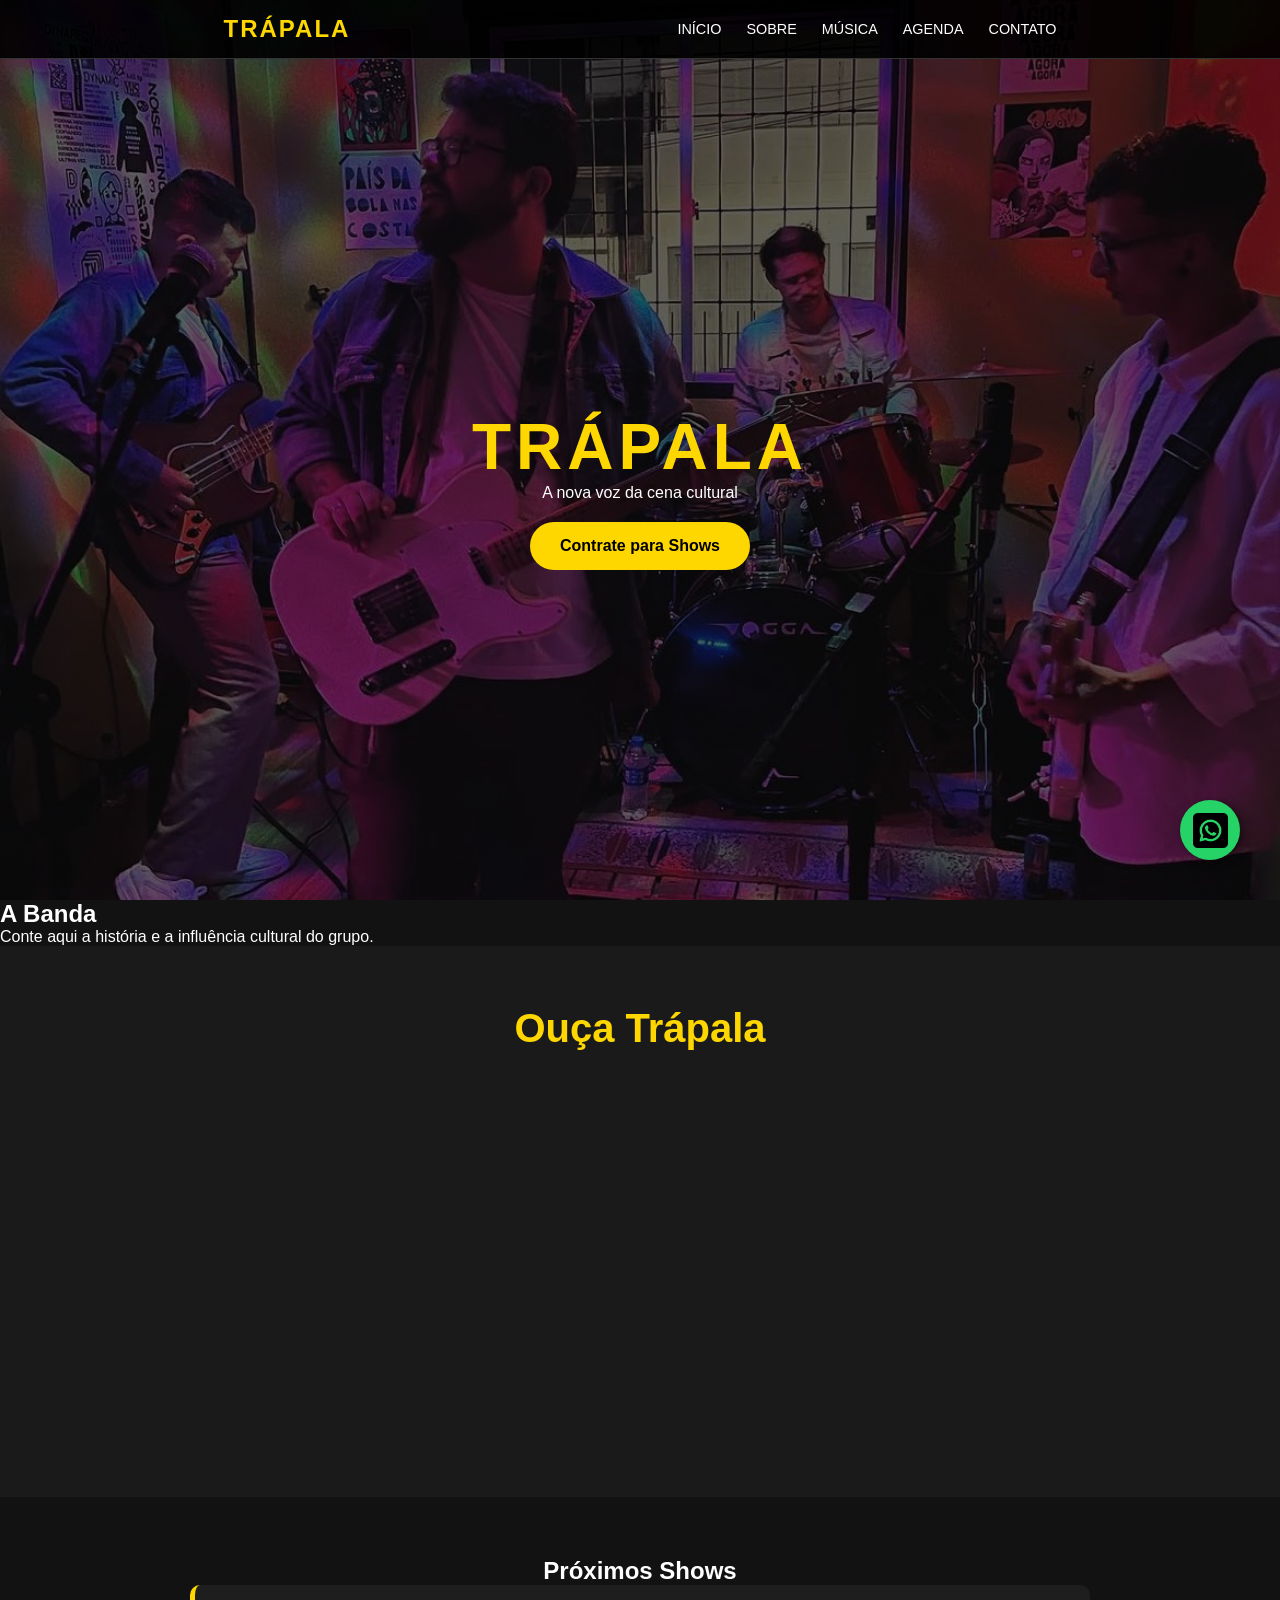
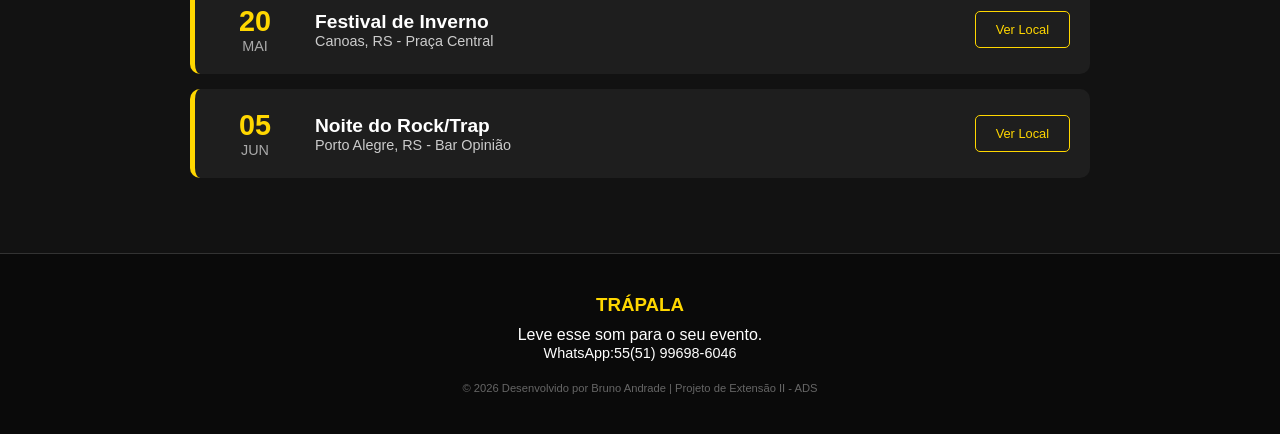
==== index.html @ e0db8d2c "Adicionando a página sobre e correções de menu" ====
<!DOCTYPE html>
<html lang="pt-br">
<head>
    <meta charset="UTF-8">
    <meta name="viewport" content="width=device-width, initial-scale=1.0">
    <title>TRÁPALA | Oficial</title>
    <link rel="stylesheet" href="style.css?v=1.1">
</head>
<body>
    <header>
    <nav class="navbar">
        <div class="logo">TRÁPALA</div>
        <ul class="nav-links">
            <li><a href="#hero">Início</a></li>
            <li><a href="sobre.html">Sobre</a></li>
            <li><a href="#musica">Música</a></li>
            <li><a href="#agenda">Agenda</a></li>
            <li><a href="#contato">Contato</a></li>
        </ul>
    </nav>
    </header>


    <section id="hero">
    <div class="hero-content">
        <h1>TRÁPALA</h1>
        <p>A nova voz da cena cultural</p>
        <a href="https://wa.me/5551996986046" class="btn-contato">Contrate para Shows</a>
    </div>
    </section>


    <section id="sobre">
        <h2>A Banda</h2>
        <p>Conte aqui a história e a influência cultural do grupo.</p>
    </section>
    
    <section id="musica">
    <h2>Ouça Trápala</h2>
    <div class="spotify-container">
        <!-- O IFRAME DEVE FICAR ASSIM, FORA DE QUALQUER ASPAS DE OUTRO ATRIBUTO -->
        <iframe 
            title="Spotify player"
            src="https://open.spotify.com/embed/artist/12oERw6ku7wWKOKA4c95b5?utm_source=generator" 
            width="100%" 
            height="352" 
            frameBorder="0" 
            allowfullscreen="" 
            allow="autoplay; clipboard-write; encrypted-media; fullscreen; picture-in-picture" 
            loading="lazy">
        </iframe>
    </div>
    </section>

    <section id="agenda">
    <h2>Próximos Shows</h2>
    <div class="agenda-container">
        <!-- Item de Agenda 1 -->
        <div class="agenda-item">
            <div class="data">
                <span class="dia">20</span>
                <span class="mes">MAI</span>
            </div>
            <div class="info">
                <h3>Festival de Inverno</h3>
                <p>Canoas, RS - Praça Central</p>
            </div>
            <a href="#" class="btn-ticket">Ver Local</a>
        </div>

        <!-- Item de Agenda 2 -->
        <div class="agenda-item">
            <div class="data">
                <span class="dia">05</span>
                <span class="mes">JUN</span>
            </div>
            <div class="info">
                <h3>Noite do Rock/Trap</h3>
                <p>Porto Alegre, RS - Bar Opinião</p>
            </div>
            <a href="#" class="btn-ticket">Ver Local</a>
        </div>
    </div>
    </section>

    <!-- Botão Flutuante do WhatsApp -->
    <a href="https://wa.me/5551996986046" 
   class="whatsapp-float" target="_blank" rel="noopener">
   <img src="zap.png" alt="Floating WhatsApp chat button for contacting the band">
    </a>


    <footer id="contato">
    <div class="footer-content">
        <h3>TRÁPALA</h3>
        <p>Leve esse som para o seu evento.</p>
        <div class="redes-sociais">
            <!-- Você pode adicionar links do Instagram/Youtube aqui depois -->
            <a href="https://wa.me">WhatsApp:55(51) 99698-6046</a>
        </div>
        <p class="copyright">&copy; 2026 Desenvolvido por Bruno Andrade | Projeto de Extensão II - ADS</p>
    </div>
    </footer>

</body>
</html>
---- style.css ----
/* Reset básico para não dar erro de layout */
* {
    margin: 0;
    padding: 0;
    box-sizing: border-box;
    font-family: 'Segoe UI', Tahoma, Geneva, Verdana, sans-serif;
}

.pagina-sobre {
    padding: 120px 20px 60px; /* Dá espaço para o menu fixo */
    max-width: 800px;
    margin: 0 auto;
    line-height: 1.8; /* melhora a leitura */
}

.pagina-sobre h1 {
    color: #ffd700;
    margin-bottom: 30px;
    text-align: center;
}

.conteudo-texto p{
    margin-bottom: 20px;
    font-size: 1.8rem;
    color: #ddd;
}
html {
    scroll-behavior: smooth;
}


body {
    background-color: #121212; /* Fundo preto/grafite */
    color: #ffffff;
}

/* Hero Section com imagem de fundo */
#hero {
    height: 100vh;
    background: linear-gradient(rgba(0,0,0,0.6), rgba(0,0,0,0.6)), url('bandatony.jpeg');
    background-size: cover;
    background-position: center;
    display: flex;
    align-items: center;
    justify-content: center;
    text-align: center;
}

#musica {
    padding: 60px 20px;
    text-align: center;
    background-color: #1a1a1a; /* Um tom levemente diferente para separar as seções */
}

#musica h2 {
    margin-bottom: 30px;
    font-size: 2.5rem;
    color: #ffd700;
}

.spotify-container {
    max-width: 800px; /* Não deixa o player ficar largo demais em telas grandes */
    margin: 0 auto;   /* Centraliza o container */
}


h1 {
    font-size: 4rem;
    letter-spacing: 5px;
    color: #ffd700; /* Um dourado para destaque */
}

.btn-contato {
    display: inline-block;
    margin-top: 20px;
    padding: 15px 30px;
    background-color: #ffd700;
    color: #000;
    text-decoration: none;
    font-weight: bold;
    border-radius: 50px;
    transition: 0.3s;
}

.btn-contato:hover {
    background-color: #fff;
    transform: scale(1.05);
}

#agenda {
    padding: 60px 20px;
    background-color: #121212;
    text-align: center;
}

.agenda-container {
    max-width: 900px;
    margin: 0 auto;
}

.agenda-item {
    display: flex;
    align-items: center;
    justify-content: space-between;
    background: #1e1e1e;
    margin-bottom: 15px;
    padding: 20px;
    border-radius: 10px;
    transition: 0.3s;
    border-left: 5px solid #ffd700; /* Detalhe em dourado */
}

.agenda-item:hover {
    transform: scale(1.02);
    background: #252525;
}

.data {
    display: flex;
    flex-direction: column;
    min-width: 80px;
}

.dia { font-size: 1.8rem; font-weight: bold; color: #ffd700; }
.mes { font-size: 0.9rem; color: #aaa; }

.info { text-align: left; flex-grow: 1; margin-left: 20px; }
.info h3 { font-size: 1.2rem; }
.info p { color: #ccc; font-size: 0.9rem; }

.btn-ticket {
    padding: 10px 20px;
    border: 1px solid #ffd700;
    color: #ffd700;
    text-decoration: none;
    border-radius: 5px;
    font-size: 0.8rem;
}

/* Ajuste para celular */
@media (max-width: 600px) {
    .agenda-item { flex-direction: column; text-align: center; }
    .info { margin: 15px 0; text-align: center; }
}

/* Botão Flutuante */
.whatsapp-float {
    position: fixed;
    width: 60px;
    height: 60px;
    bottom: 40px;
    right: 40px;
    background-color: #25d366;
    border-radius: 50px;
    text-align: center;
    box-shadow: 2px 2px 10px rgba(0,0,0,0.5);
    z-index: 1000;
    display: flex;
    align-items: center;
    justify-content: center;
    transition: 0.3s;
}

.whatsapp-float:hover {
    transform: scale(1.1);
}

.whatsapp-float img {
    width: 35px;
}

/* Rodapé */
footer {
    background-color: #0a0a0a;
    padding: 40px 20px;
    text-align: center;
    border-top: 1px solid #333;
}

.footer-content h3 {
    color: #ffd700;
    margin-bottom: 10px;
}

.redes-sociais a {
    color: #fff;
    text-decoration: none;
    font-size: 0.9rem;
}

.copyright {
    margin-top: 20px;
    font-size: 0.7rem;
    color: #666;
}

/* Deixa o menu fixo no topo */
header {
    position: fixed;
    top: 0;
    width: 100%;
    background-color: rgba(0, 0, 0, 0.9); /* Preto com leve transparência */
    padding: 15px 0;
    z-index: 1000; /* Garante que o menu fique acima de tudo */
    border-bottom: 1px solid #333;
}

.navbar {
    display: flex;
    justify-content: space-around;
    align-items: center;
    max-width: 1200px;
    margin: 0 auto;
    padding: 0 20px;
}

.logo {
    font-size: 1.5rem;
    font-weight: bold;
    color: #ffd700;
    letter-spacing: 2px;
}

.nav-links {
    list-style: none;
    display: flex;
    gap: 25px; /* Espaço entre os links */
}

.nav-links a {
    text-decoration: none;
    color: #fff;
    font-size: 0.9rem;
    font-weight: 500;
    text-transform: uppercase;
    transition: 0.3s;
    position: relative;
}

/* Efeito de cor ao passar o mouse */
.nav-links a:hover {
    color: #ffd700;
}

/* Linha bonitinha que aparece embaixo do link no hover */
.nav-links a::after {
    content: '';
    position: absolute;
    width: 0;
    height: 2px;
    background: #ffd700;
    left: 0;
    bottom: -5px;
    transition: 0.3s;
}

.nav-links a:hover::after {
    width: 100%;
}

/* Ajuste para o Hero não ficar "embaixo" do menu fixo */
#hero {
    padding-top: 80px;
}



/* Responsividade para Celular */
@media (max-width: 768px) {
    /* Ajustes do Hero (Foto) */
    #hero {
        background-attachment: scroll;
        height: 60vh;
        background-size: cover; 
        background-position: center center;
        padding-top: 120px; /* Dá espaço para o menu que cresceu */
    }

    /* Ajustes do Menu (Agora fora do #hero) */
    .navbar {
        flex-direction: column; 
        gap: 10px;
    }

    .nav-links {
        flex-wrap: wrap; 
        justify-content: center;
        gap: 15px;
        padding: 10px 0;
    }

    .nav-links a {
        font-size: 0.8rem;
    }

    h1 {
        font-size: 2.5rem;
    }
}
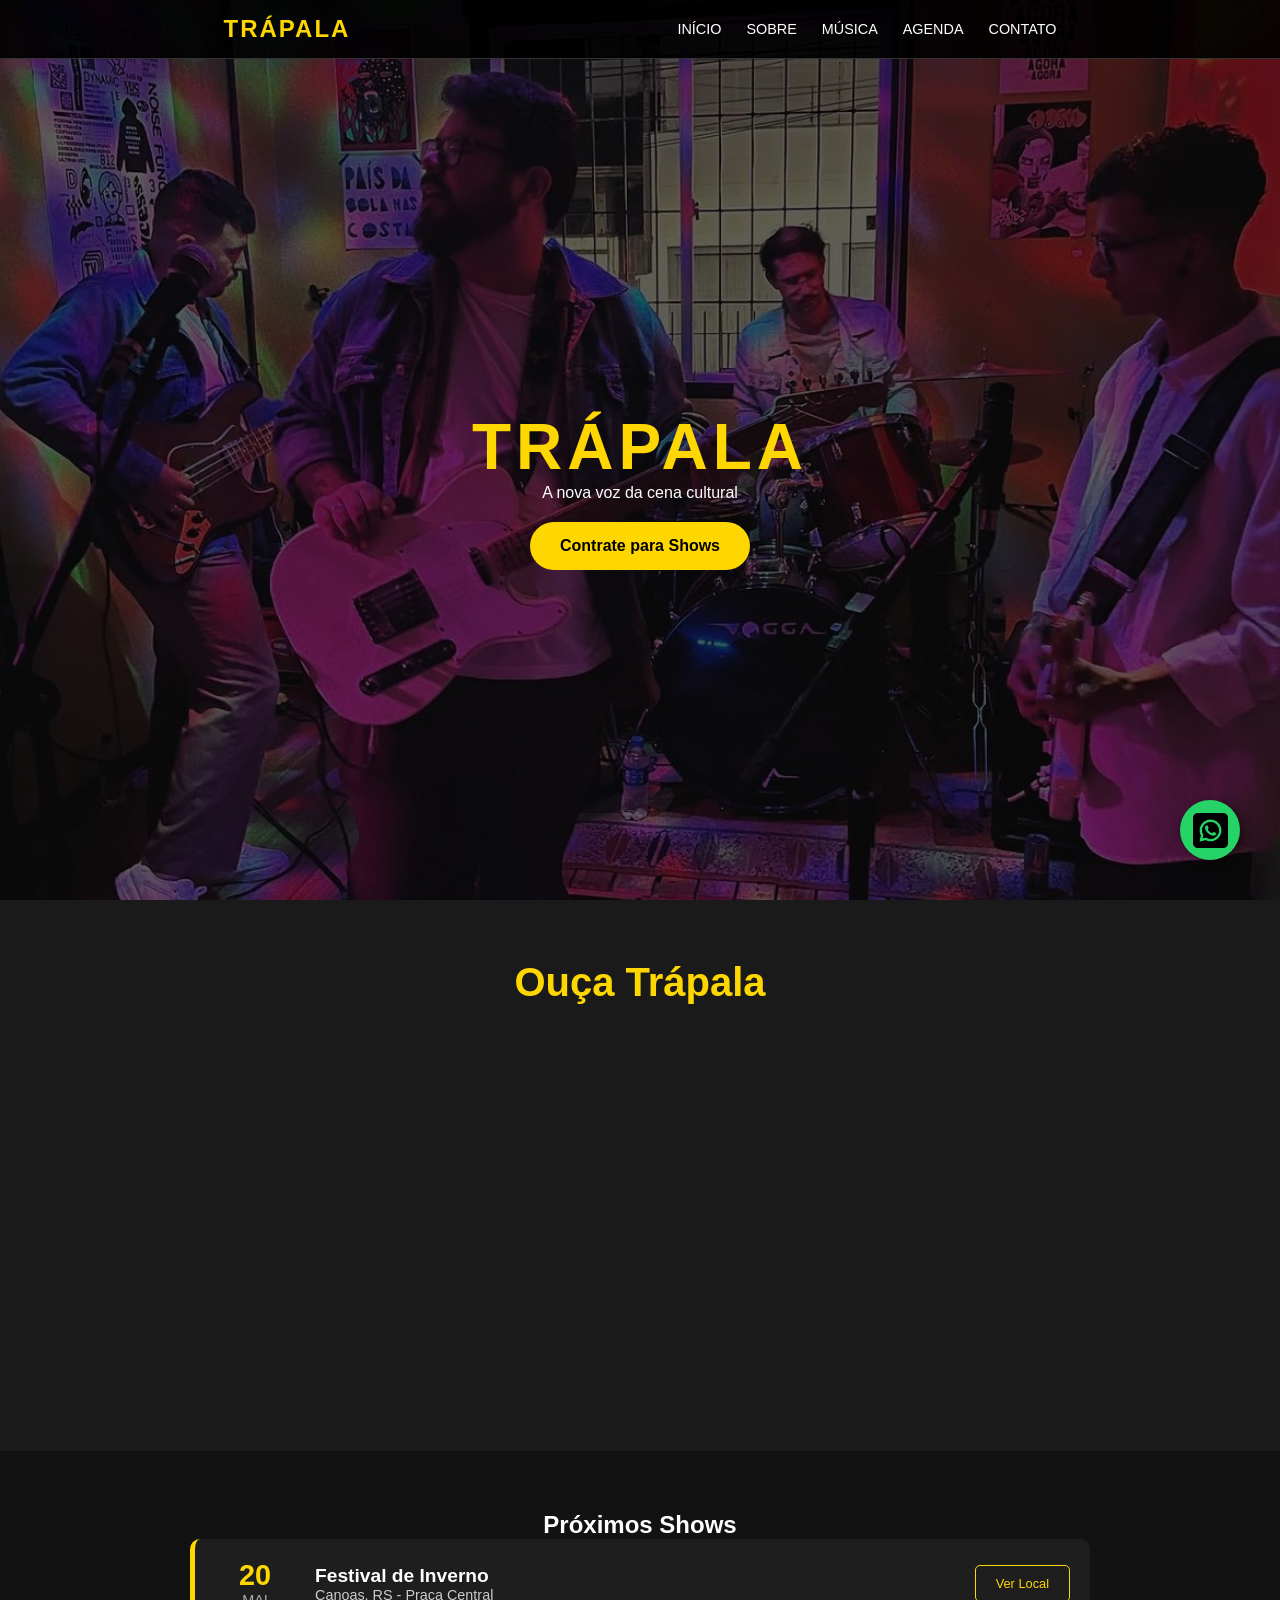
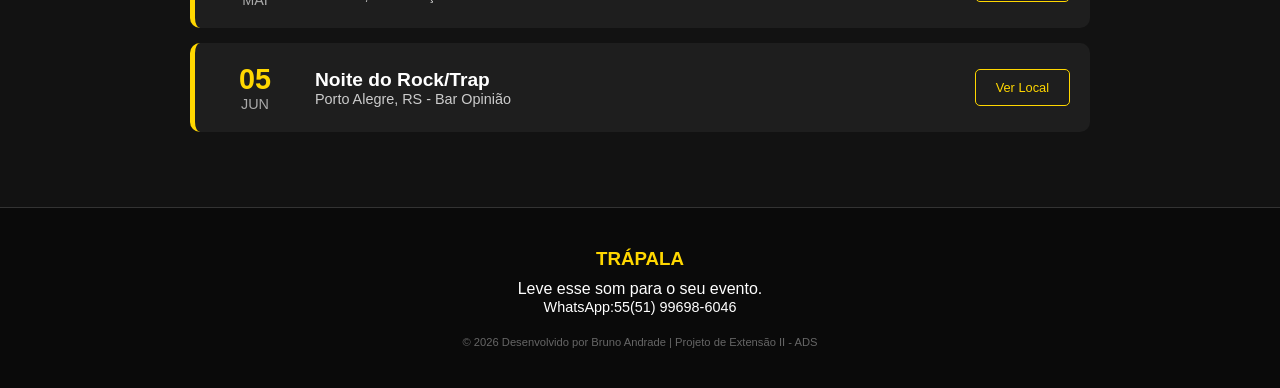
==== commit fdef3853: "Atualização do conteúdo do index.html" ====
--- a/index.html
+++ b/index.html
@@ -27,12 +27,6 @@
         <p>A nova voz da cena cultural</p>
         <a href="https://wa.me/5551996986046" class="btn-contato">Contrate para Shows</a>
     </div>
-    </section>
-
-
-    <section id="sobre">
-        <h2>A Banda</h2>
-        <p>Conte aqui a história e a influência cultural do grupo.</p>
     </section>
     
     <section id="musica">
